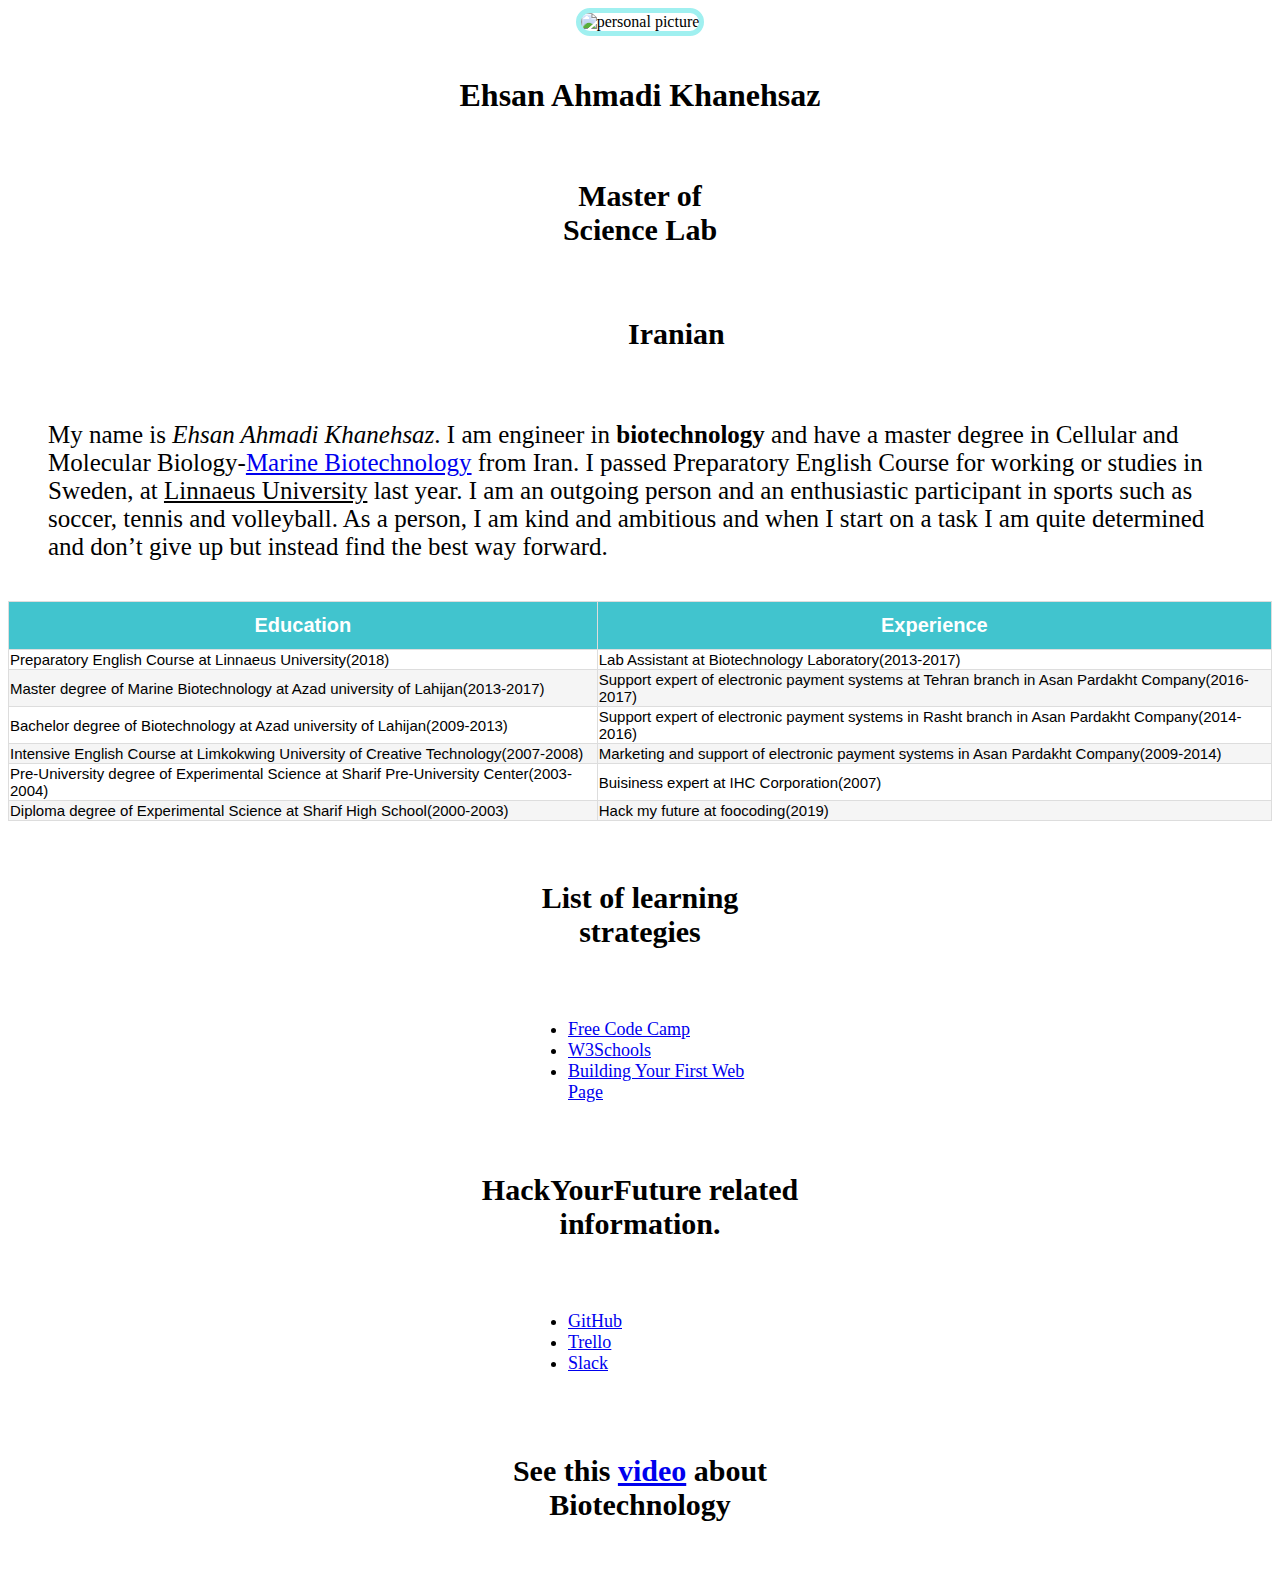
==== week1/index.html @ 00fc3770 "Add files via upload" ====
<!DOCTYPE html>

<html>
    <html lang="en-US"></html>
    <meta name="viewport" content="width=device-width, initial-scale=1.0">
    <head>

        <title>Homework week 1</title>

        <meta charset="UTF-8" />

        <link rel="stylesheet" href="style.css">
    

    </head>
    
    <body>

        <header>

            <div id="box">
                 <img id="ehsan-picture" src="img/Ehsan.jpg" alt="personal picture">
            </div>

            <h1>Ehsan Ahmadi Khanehsaz</h1>
        
        </header>

        <main>
            
            <h2>Master of Science Lab</h2>
            
            <h3>Iranian</h3>
            
        </main>

            <p>My name is <em>Ehsan Ahmadi Khanehsaz</em>. 
                I am engineer in <strong>biotechnology</strong> and have a master degree in 
                Cellular and Molecular Biology-<a target="_blank" href="https://www.marine.ie/Home/site-area/research-funding/marine-biotechnology/what-marine-biotechnology">Marine Biotechnology</a> from Iran. 
                I passed Preparatory English Course for working or studies in Sweden, 
                at <ins>Linnaeus University</ins> last year.
                I am an outgoing person and an enthusiastic participant in sports such as 
                soccer, tennis and volleyball. As a person, I am kind and ambitious and 
                when I start on a task I am quite determined and don’t give up 
                but instead find the best way forward.</p> 

        <table id="education-experience">
                <tr>
                    <th>Education</th>
                    <th>Experience</th>
                </tr>
                <tr>
                    <td>Preparatory English Course at Linnaeus University(2018)</td>
                    <td>Lab Assistant at Biotechnology Laboratory(2013-2017)</td>
                </tr>
                <tr>
                    <td>Master degree of Marine Biotechnology at Azad university of Lahijan(2013-2017)</td>
                    <td>Support expert of electronic payment systems at Tehran branch in Asan Pardakht Company(2016-2017)</td>
                </tr>                 
                <tr>
                    <td>Bachelor degree of Biotechnology at Azad university of Lahijan(2009-2013)</td>
                    <td>Support expert of electronic payment systems in Rasht branch in Asan Pardakht Company(2014-2016)</td>
                </tr>             
                <tr>
                    <td>Intensive English Course at Limkokwing University of Creative Technology(2007-2008)</td>
                    <td>Marketing and support of electronic payment systems in Asan Pardakht Company(2009-2014)</td>
                </tr> 
                <tr>
                    <td>Pre-University degree of Experimental Science at Sharif Pre-University Center(2003-2004)</td>
                    <td>Buisiness expert at IHC Corporation(2007)</td>
                </tr>            
                <tr>
                    <td>Diploma degree of Experimental Science at Sharif High School(2000-2003)</td>
                    <td>Hack my future at foocoding(2019)</td>
                </tr>                  
        </table>
        
            <h4>List of learning strategies</h4>

            <ul>
                <li><a target="_blank" href="https://www.freecodecamp.org">Free Code Camp</a></li>
                <li><a target="_blank" href="https://www.w3schools.com">W3Schools</a></li>
                <li><a target="_blank" href="https://learn.shayhowe.com/html-css/building-your-first-web-page">Building Your First Web Page</a></li>
            </ul>

            <h4>HackYourFuture related information.</h4>

                <ul>
                    <li><a target="_blank" href="https://github.com/HackYourFuture">GitHub</a></li>
                    <li><a target="_blank" href="https://trello.com/">Trello</a></li>
                    <li><a target="_blank" href="https://slack.com/intl/en-se/">Slack</a></li>
                </ul>
        
        <footer>
                <h5>See this <a target="_blank" href="https://youtu.be/yE-jIzVMLEM" alt="coding by biotechnology">video</a> about Biotechnology</h5>
        </footer>

        
    </body>

</html>
---- week1/style.css ----
body {
    background-image: url("img/Marine.jpg");
    background-position: center;
    background-attachment: fixed;
    background-repeat: no-repeat;
}

#ehsan-picture {
    width: 300px;
    border-radius: 200px;
    border-color: rgb(160, 240, 240);
    border-width: 5px;
    border-style: solid;
}

#box {
    text-align: center;
}

h1 {
    font-family: Calibri;
    text-align: center;
    background-color: white;
    color: black;
    padding: 20px;
    margin-right: 430px;
    margin-left: 430px;
    border-radius: 100px;
}

h2 {
    font-family: Calibri;
    font-size: 30px;
    text-align: center;
    background-color: white;
    color: black;
    padding: 20px;
    margin-right: 500px;
    margin-left: 500px;
    border-radius: 100px;
}

h3 {
    font-family: Calibri;
    font-size: 30px;
    text-align: center;
    background-color: white;
    color: black;
    padding: 20px;
    margin-right: 600px;
    margin-left: 600px;
    border-radius: 100px;
}

h4 {
    font-family: Calibri;
    font-size: 30px;
    text-align: center;
    background-color: white;
    color: black;
    padding: 20px;
    margin-right: 450px;
    margin-left: 450px;
    border-radius: 100px;
}

p {
    font-family: Calibri;
    font-size: 25px;
    text-align: left;
    background-color: white;
    color: black;
    padding: 20px;
    margin: 20px;
    border-radius: 50px;
}

#education-experience {
    font-family: Arial, Helvetica, sans-serif;
    border-collapse: collapse;
    width: 100%;
    background-color: whitesmoke;
    font-size: 15px;
}

#education-experience td, #education-experience th {
    border: 1px solid #dddddd
}

#education-experience tr:nth-child(even){background-color: white;}

#education-experience tr:hover {background-color: white;}

#education-experience th {
    padding-top: 12px;
    padding-bottom: 12px;
    text-align: center;
    background-color: rgb(65, 196, 206);
    color: white;
    font-size: 20px;
}

ul {
    font-family: Calibri;
    font-size: 18px;
    text-align: left;
    background-color: white;
    color: black;
    padding-top: 10px;
    padding-bottom: 10px;
    margin-right: 520px;
    margin-left: 520px;
    margin-top: 1px;
    border-radius: 50px;
}

h5 {
    font-family: Calibri;
    font-size: 30px;
    text-align: center;
    background-color: white;
    color: black;
    padding: 20px;
    margin-right: 400px;
    margin-left: 400px;
    border-radius: 100px;
}
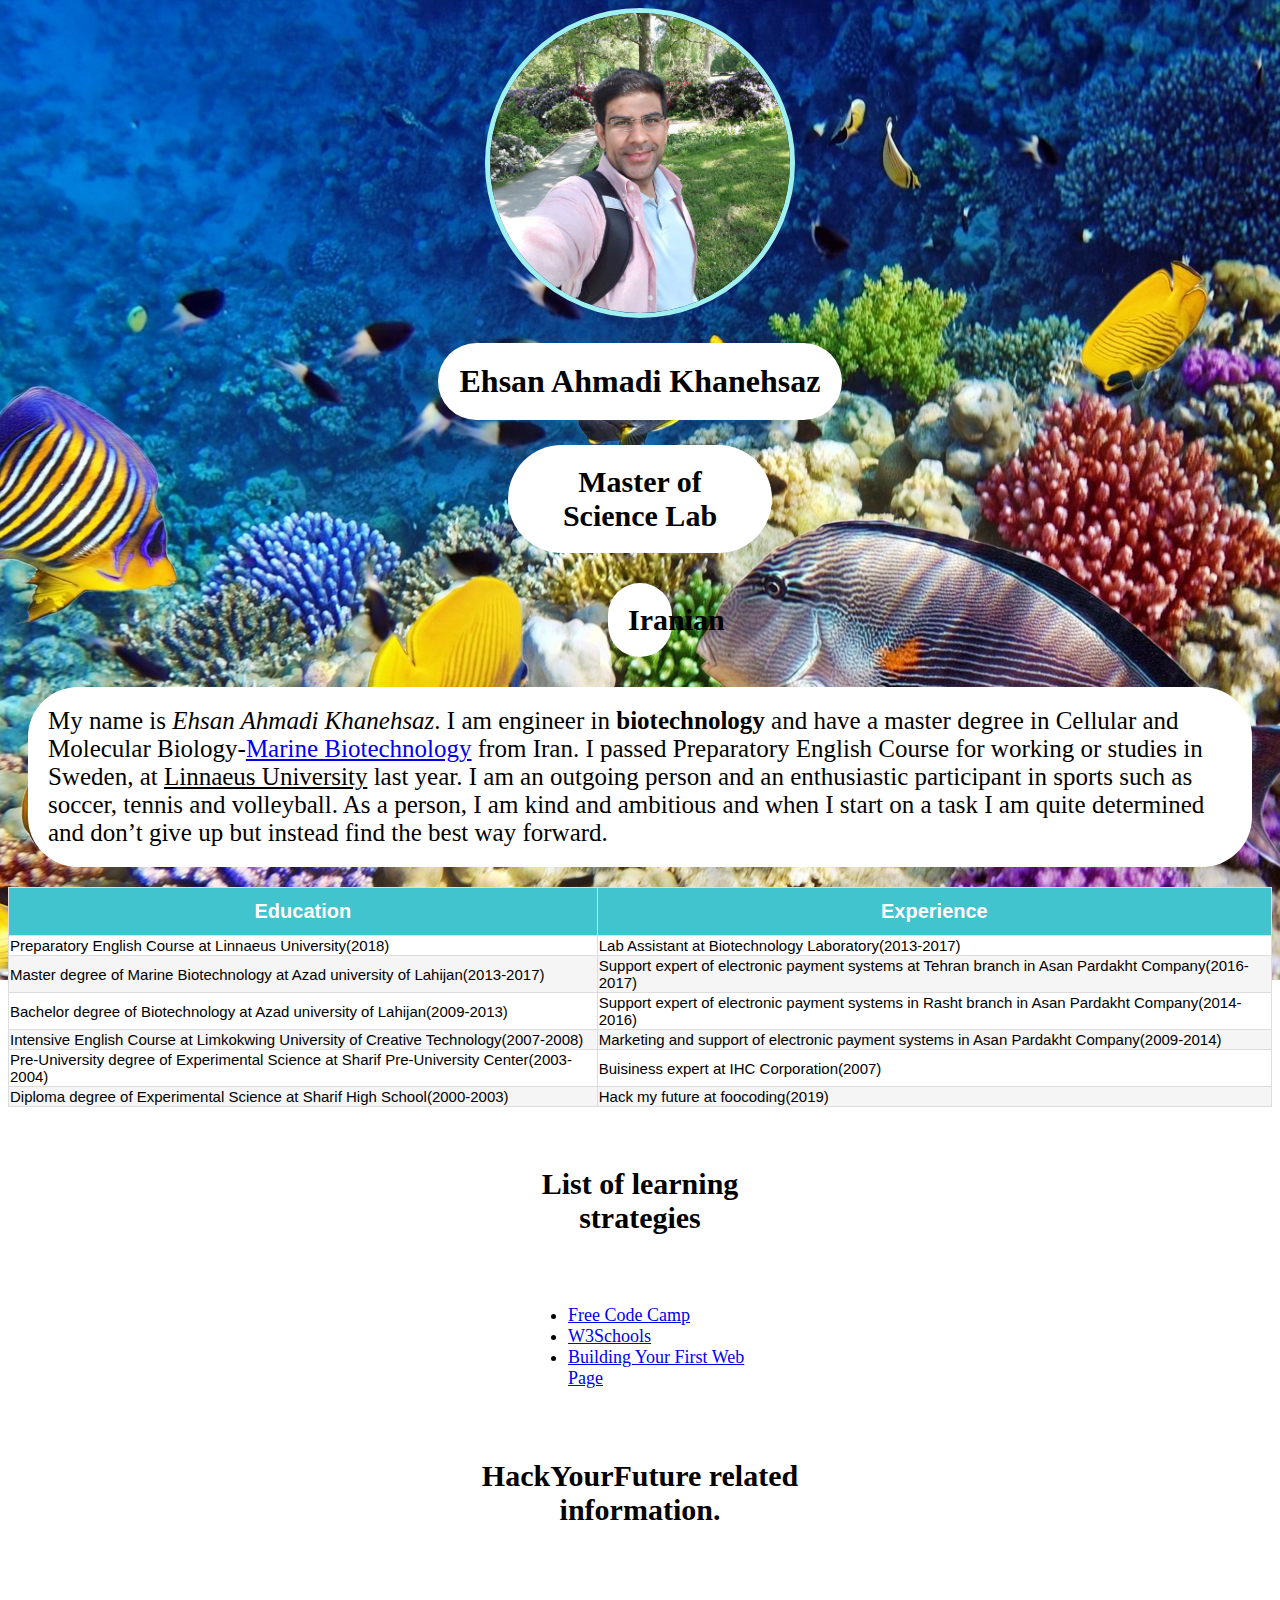
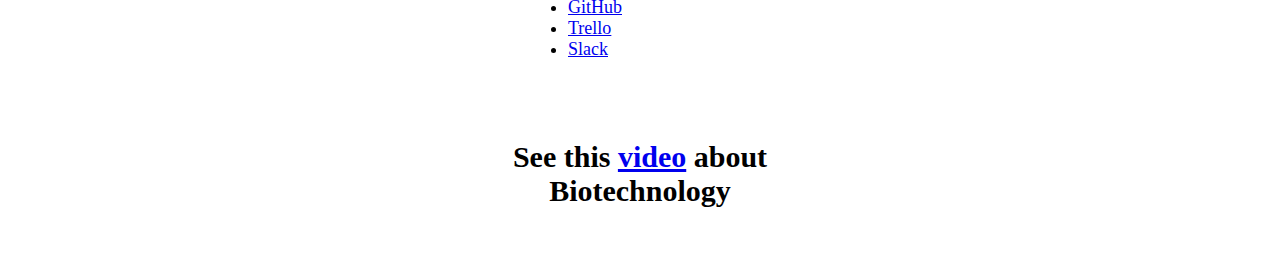
==== commit 51a04ab9: "Update index.html" ====
--- a/week1/index.html
+++ b/week1/index.html
@@ -1,13 +1,14 @@
 <!DOCTYPE html>
 
-<html>
-    <html lang="en-US"></html>
-    <meta name="viewport" content="width=device-width, initial-scale=1.0">
+    <html lang="en-US">
+        
     <head>
 
         <title>Homework week 1</title>
 
         <meta charset="UTF-8" />
+        
+        <meta name="viewport" content="width=device-width, initial-scale=1.0">
 
         <link rel="stylesheet" href="style.css">
     
@@ -98,4 +99,4 @@
         
     </body>
 
-</html>+</html>
